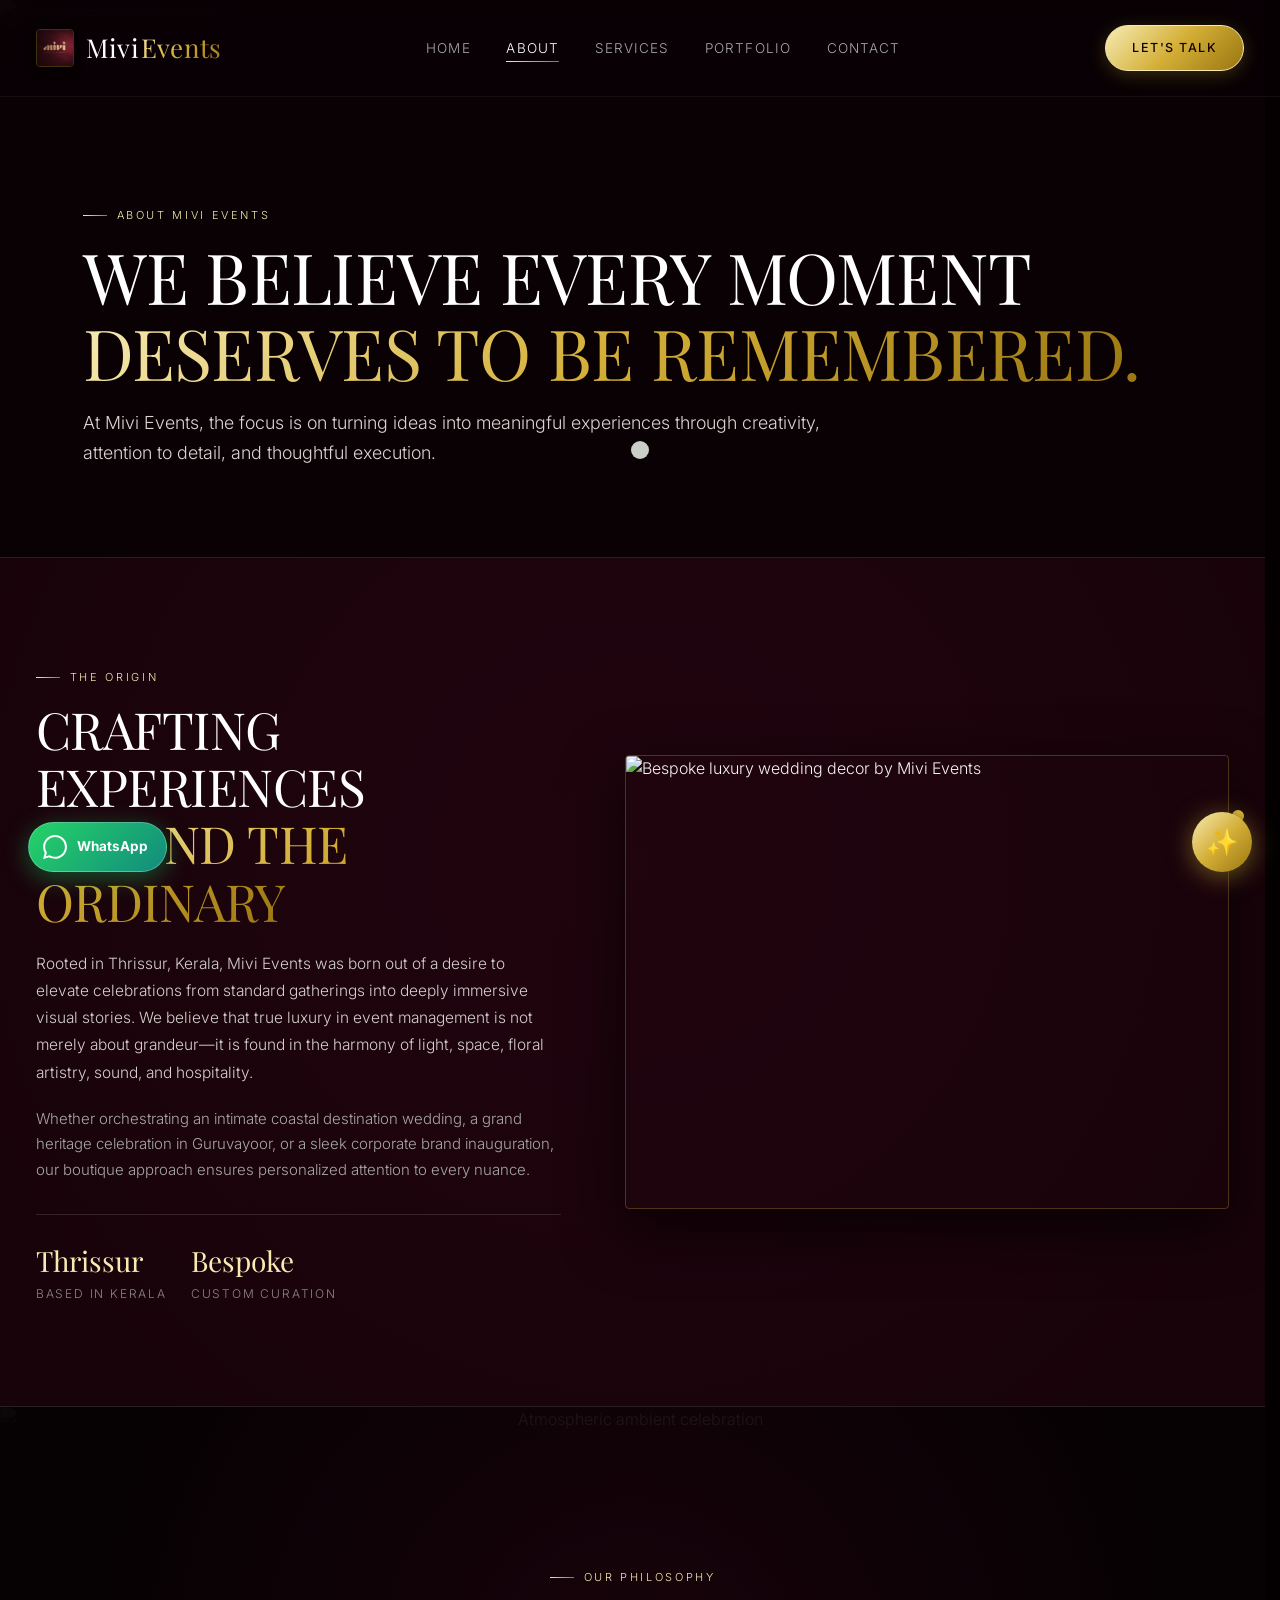
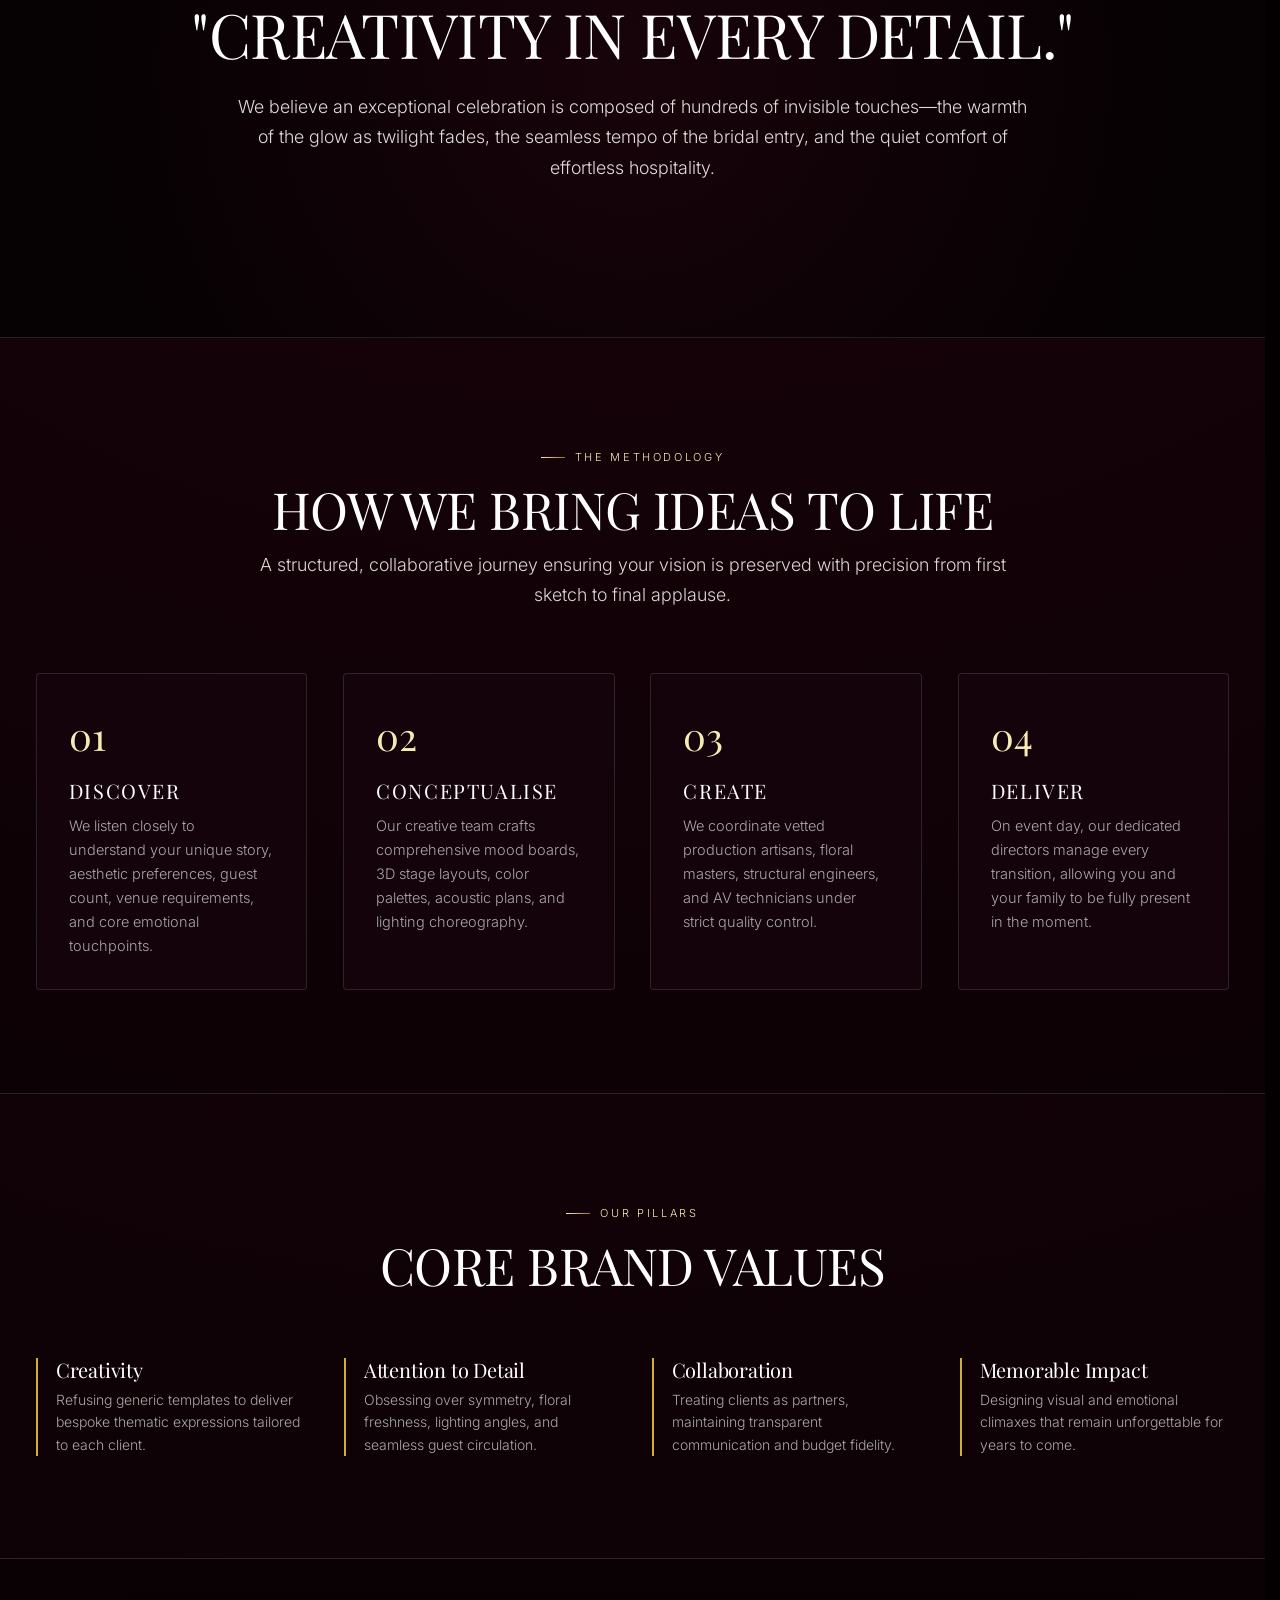
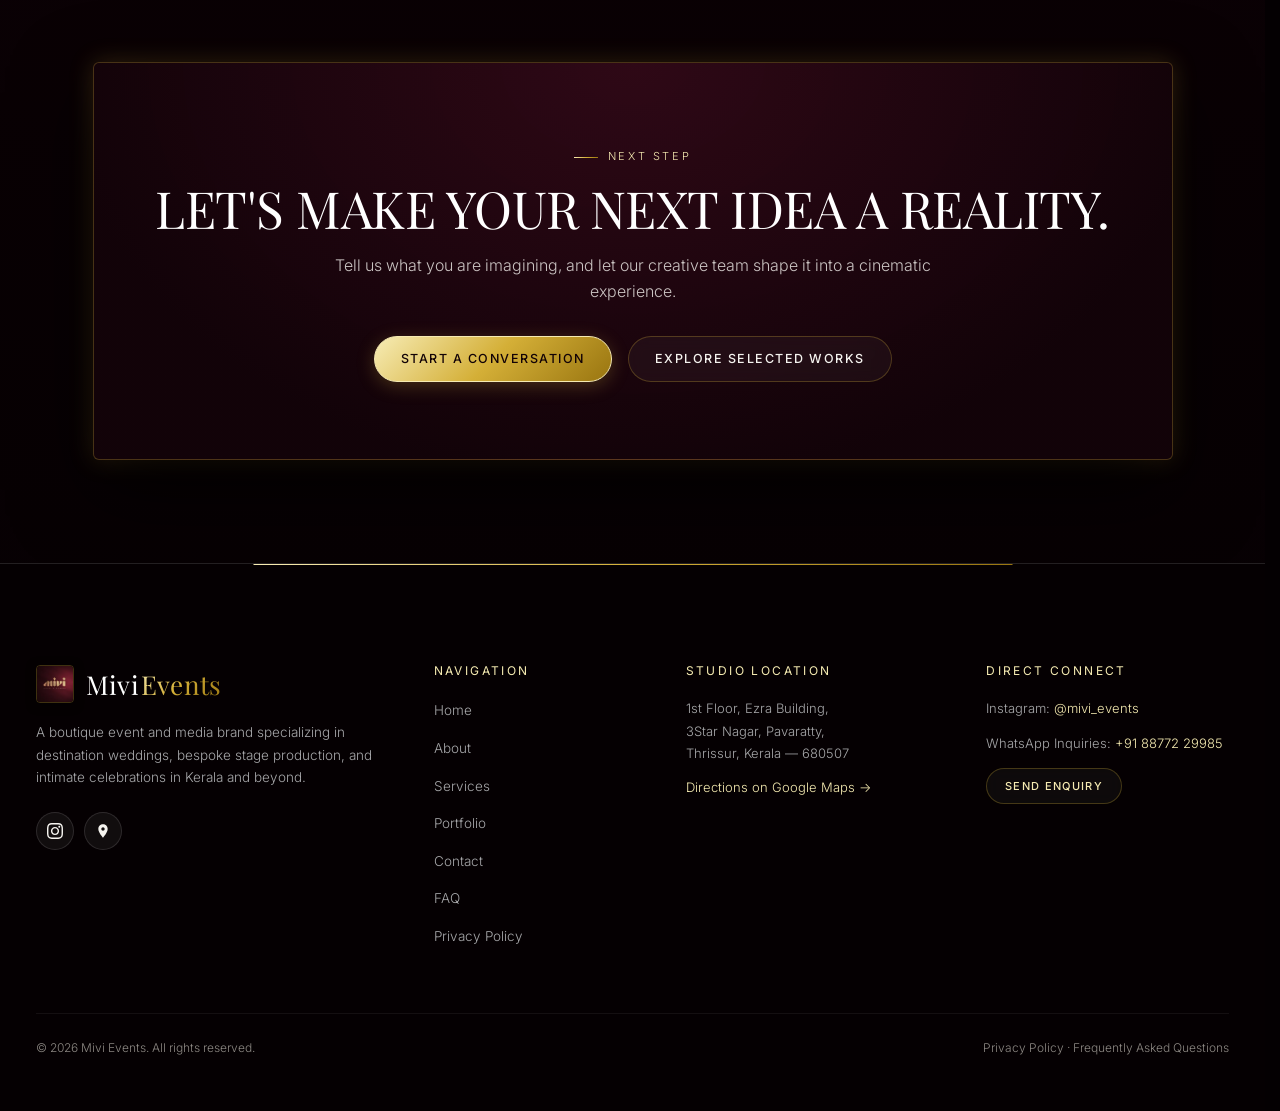
==== about.html @ 86c012b3 "v7" ====
﻿<!DOCTYPE html>
<html lang="en">
<head>
  <meta charset="utf-8">
  <meta name="viewport" content="width=device-width, initial-scale=1, viewport-fit=cover">
  <title>About Mivi Event Planners | Top Luxury Event Organizers Thrissur Kerala</title>
  <meta name="description" content="Discover the philosophy, story, and approach behind Mivi Event Planners (@mivi_events). Boutique event planning, luxury destination weddings, and bespoke production based in Thrissur, Kerala.">
  <link rel="preconnect" href="https://fonts.googleapis.com">
  <link rel="preconnect" href="https://fonts.gstatic.com" crossorigin>
  <link href="https://fonts.googleapis.com/css2?family=Playfair+Display:ital,wght@0,400;0,500;1,400&family=Inter:wght@300;400;500&display=swap" rel="stylesheet">
  <link rel="stylesheet" href="https://fonts.cdnfonts.com/css/gilroy-bold">
  <link rel="stylesheet" href="https://cdn.jsdelivr.net/npm/@qpokychuk/gilroy@1.0.2/index.min.css">
  <link rel="stylesheet" href="css/style.css">

  <!-- Open Graph Meta Tags -->
  <meta property="og:type" content="website">
  <meta property="og:title" content="Mivi Event Planners — Luxury Weddings & Bespoke Celebrations">
  <meta property="og:description" content="Premier event planning, luxury destination weddings, and bespoke celebrations in Thrissur, Kerala.">
  <meta property="og:image" content="logo.png">

  <!-- Schema.org LocalBusiness Structured Data -->
  <script type="application/ld+json">
  {
    "@context": "https://schema.org",
    "@type": "EventPlanner",
    "name": "Mivi Event Planners",
    "image": "logo.png",
    "telephone": "+918877229985",
    "address": {
      "@type": "PostalAddress",
      "streetAddress": "1st Floor, Ezra Building, 3Star Nagar",
      "addressLocality": "Pavaratty, Thrissur",
      "addressRegion": "Kerala",
      "postalCode": "680507",
      "addressCountry": "IN"
    },
    "sameAs": [
      "https://www.instagram.com/mivi_events/",
      "https://maps.app.goo.gl/RhcYst6ELiK3JzxS9"
    ]
  }
  </script>
</head>
<body>

  <!-- Custom Cursor -->
  <div id="dot"></div>

  <!-- Global Header -->
  <header class="site-header">
    <a href="index.html" class="site-logo" aria-label="Mivi Events Home">
      <img src="logo.png" alt="Mivi Events Logo">
      <span class="logo-text">Mivi<em>Events</em></span>
    </a>

    <ul class="nav-links">
      <li><a href="index.html">Home</a></li>
      <li><a href="about.html" class="active">About</a></li>
      <li><a href="services.html">Services</a></li>
      <li><a href="portfolio.html">Portfolio</a></li>
      <li><a href="contact.html">Contact</a></li>
    </ul>

    <div class="header-actions">
      <a href="contact.html" class="btn btn-gold">Let's Talk</a>
      <button class="menu-toggle" aria-expanded="false" aria-controls="menu" aria-label="Open menu">
        <span class="bars">
          <i></i>
          <i></i>
        </span>
      </button>
    </div>
  </header>

  <!-- Fullscreen Mobile Menu -->
  <div id="menu" role="dialog" aria-modal="true" aria-label="Navigation Menu">
    <nav>
      <a href="index.html">Home</a>
      <a href="about.html" class="active">About</a>
      <a href="services.html">Services</a>
      <a href="portfolio.html">Portfolio</a>
      <a href="contact.html">Contact</a>
      <a href="https://www.instagram.com/mivi_events/" target="_blank" rel="noopener" class="gold-text">Instagram @mivi_events</a>
    </nav>
    <div class="menu-footer">
      <div>Pavaratty · Thrissur · Kerala</div>
      <div><a href="https://share.google/CDROy0aCBa5HQ1tiP" target="_blank" rel="noopener">Google Business</a></div>
    </div>
  </div>

  <main>
    <!-- A. About Hero -->
    <section class="page-hero">
      <img class="hero-bg" src="https://images.unsplash.com/photo-1511795409834-ef04bbd61622?auto=format&fit=crop&w=1920&q=80" alt="Cinematic event celebration">
      <div class="hero-overlay"></div>
      <div class="page-hero-content">
        <span class="eyebrow">About Mivi Events</span>
        <h1>WE BELIEVE EVERY MOMENT<br><span class="gold-text">DESERVES TO BE REMEMBERED.</span></h1>
        <p class="lead">At Mivi Events, the focus is on turning ideas into meaningful experiences through creativity, attention to detail, and thoughtful execution.</p>
      </div>
    </section>

    <!-- B. Our Story -->
    <section class="section">
      <div class="split-layout">
        <div class="split-content">
          <span class="eyebrow">The Origin</span>
          <h2>CRAFTING EXPERIENCES<br><span class="gold-text">BEYOND THE ORDINARY</span></h2>
          <p style="margin: 20px 0; font-size: 15.5px; line-height: 1.75; color: rgba(245,243,239,0.85);">
            Rooted in Thrissur, Kerala, Mivi Events was born out of a desire to elevate celebrations from standard gatherings into deeply immersive visual stories. We believe that true luxury in event management is not merely about grandeur—it is found in the harmony of light, space, floral artistry, sound, and hospitality.
          </p>
          <p style="font-size: 15px; line-height: 1.7; color: var(--ink-secondary);">
            Whether orchestrating an intimate coastal destination wedding, a grand heritage celebration in Guruvayoor, or a sleek corporate brand inauguration, our boutique approach ensures personalized attention to every nuance.
          </p>
          <div style="margin-top: 32px; display: flex; gap: 24px; border-top: 1px solid var(--line); padding-top: 24px;">
            <div>
              <div style="font-family: var(--serif); font-size: 28px; color: var(--gold-light);">Thrissur</div>
              <div style="font-size: 12px; letter-spacing: .15em; text-transform: uppercase; color: var(--dim);">Based in Kerala</div>
            </div>
            <div>
              <div style="font-family: var(--serif); font-size: 28px; color: var(--gold-light);">Bespoke</div>
              <div style="font-size: 12px; letter-spacing: .15em; text-transform: uppercase; color: var(--dim);">Custom Curation</div>
            </div>
          </div>
        </div>
        <div class="split-visual">
          <img src="https://images.unsplash.com/photo-1519741497674-611481863552?auto=format&fit=crop&w=1200&q=80" alt="Bespoke luxury wedding decor by Mivi Events">
        </div>
      </div>
    </section>

    <!-- C. Our Philosophy -->
    <section class="cinematic-banner">
      <img class="banner-bg" src="https://images.unsplash.com/photo-1527529482837-4698179dc6ce?auto=format&fit=crop&w=1920&q=80" alt="Atmospheric ambient celebration">
      <div class="banner-overlay"></div>
      <div class="banner-content">
        <span class="eyebrow" style="justify-content: center;">Our Philosophy</span>
        <h2>"CREATIVITY IN EVERY DETAIL."</h2>
        <p style="font-size: clamp(16px, 1.4vw, 20px); line-height: 1.7; color: rgba(245,243,239,0.9); max-width: 800px; margin: 0 auto;">
          We believe an exceptional celebration is composed of hundreds of invisible touches—the warmth of the glow as twilight fades, the seamless tempo of the bridal entry, and the quiet comfort of effortless hospitality.
        </p>
      </div>
    </section>

    <!-- D. Our Approach -->
    <section class="section">
      <div class="section-header text-center">
        <span class="eyebrow">The Methodology</span>
        <h2>HOW WE BRING IDEAS TO LIFE</h2>
        <p class="lead" style="margin: 12px auto 0 auto;">A structured, collaborative journey ensuring your vision is preserved with precision from first sketch to final applause.</p>
      </div>

      <div class="editorial-grid" style="grid-template-columns: repeat(auto-fit, minmax(260px, 1fr));">
        <div class="service-card" style="padding: 32px;">
          <div style="font-family: var(--serif); font-size: 38px; color: var(--gold-light); margin-bottom: 12px;">01</div>
          <h3 style="font-size: 20px; letter-spacing: .08em; text-transform: uppercase; margin-bottom: 12px;">Discover</h3>
          <p style="font-size: 14.5px; color: var(--ink-secondary); line-height: 1.65;">
            We listen closely to understand your unique story, aesthetic preferences, guest count, venue requirements, and core emotional touchpoints.
          </p>
        </div>

        <div class="service-card" style="padding: 32px;">
          <div style="font-family: var(--serif); font-size: 38px; color: var(--gold-light); margin-bottom: 12px;">02</div>
          <h3 style="font-size: 20px; letter-spacing: .08em; text-transform: uppercase; margin-bottom: 12px;">Conceptualise</h3>
          <p style="font-size: 14.5px; color: var(--ink-secondary); line-height: 1.65;">
            Our creative team crafts comprehensive mood boards, 3D stage layouts, color palettes, acoustic plans, and lighting choreography.
          </p>
        </div>

        <div class="service-card" style="padding: 32px;">
          <div style="font-family: var(--serif); font-size: 38px; color: var(--gold-light); margin-bottom: 12px;">03</div>
          <h3 style="font-size: 20px; letter-spacing: .08em; text-transform: uppercase; margin-bottom: 12px;">Create</h3>
          <p style="font-size: 14.5px; color: var(--ink-secondary); line-height: 1.65;">
            We coordinate vetted production artisans, floral masters, structural engineers, and AV technicians under strict quality control.
          </p>
        </div>

        <div class="service-card" style="padding: 32px;">
          <div style="font-family: var(--serif); font-size: 38px; color: var(--gold-light); margin-bottom: 12px;">04</div>
          <h3 style="font-size: 20px; letter-spacing: .08em; text-transform: uppercase; margin-bottom: 12px;">Deliver</h3>
          <p style="font-size: 14.5px; color: var(--ink-secondary); line-height: 1.65;">
            On event day, our dedicated directors manage every transition, allowing you and your family to be fully present in the moment.
          </p>
        </div>
      </div>
    </section>

    <!-- E. Brand Values -->
    <section class="section" style="background: rgba(20, 3, 10, 0.45); border-top: 1px solid var(--line); border-bottom: 1px solid var(--line);">
      <div class="section-header text-center">
        <span class="eyebrow">Our Pillars</span>
        <h2>CORE BRAND VALUES</h2>
      </div>

      <div style="display: grid; grid-template-columns: repeat(auto-fit, minmax(240px, 1fr)); gap: clamp(24px, 3vw, 44px); max-width: 1200px; margin: 0 auto;">
        <div style="border-left: 2px solid var(--gold); padding-left: 18px;">
          <h3 style="font-size: 20px; margin-bottom: 8px;">Creativity</h3>
          <p style="font-size: 14px; color: var(--ink-secondary);">Refusing generic templates to deliver bespoke thematic expressions tailored to each client.</p>
        </div>
        <div style="border-left: 2px solid var(--gold); padding-left: 18px;">
          <h3 style="font-size: 20px; margin-bottom: 8px;">Attention to Detail</h3>
          <p style="font-size: 14px; color: var(--ink-secondary);">Obsessing over symmetry, floral freshness, lighting angles, and seamless guest circulation.</p>
        </div>
        <div style="border-left: 2px solid var(--gold); padding-left: 18px;">
          <h3 style="font-size: 20px; margin-bottom: 8px;">Collaboration</h3>
          <p style="font-size: 14px; color: var(--ink-secondary);">Treating clients as partners, maintaining transparent communication and budget fidelity.</p>
        </div>
        <div style="border-left: 2px solid var(--gold); padding-left: 18px;">
          <h3 style="font-size: 20px; margin-bottom: 8px;">Memorable Impact</h3>
          <p style="font-size: 14px; color: var(--ink-secondary);">Designing visual and emotional climaxes that remain unforgettable for years to come.</p>
        </div>
      </div>
    </section>

    <!-- F. Closing CTA -->
    <section class="section">
      <div class="cta-box">
        <span class="eyebrow" style="justify-content: center;">Next Step</span>
        <h2>LET'S MAKE YOUR NEXT IDEA A REALITY.</h2>
        <p>Tell us what you are imagining, and let our creative team shape it into a cinematic experience.</p>
        <div class="btn-group">
          <a href="contact.html" class="btn btn-gold">Start a Conversation</a>
          <a href="portfolio.html" class="btn btn-outline">Explore Selected Works</a>
        </div>
      </div>
    </section>
  </main>

  <!-- Global Footer -->
  <footer class="site-footer">
    <div class="footer-top">
      <div class="footer-brand">
        <a href="index.html" class="site-logo">
          <img src="logo.png" alt="Mivi Events Logo">
          <span class="logo-text">Mivi<em>Events</em></span>
        </a>
        <p>A boutique event and media brand specializing in destination weddings, bespoke stage production, and intimate celebrations in Kerala and beyond.</p>
        <div class="social-links">
          <a href="https://www.instagram.com/mivi_events/" target="_blank" rel="noopener" class="social-btn" aria-label="Instagram">
            <svg viewBox="0 0 24 24"><path d="M12 2.163c3.204 0 3.584.012 4.85.07 3.252.148 4.771 1.691 4.919 4.919.058 1.265.069 1.645.069 4.849 0 3.205-.012 3.584-.069 4.849-.149 3.225-1.664 4.771-4.919 4.919-1.266.058-1.644.07-4.85.07-3.204 0-3.584-.012-4.849-.07-3.26-.149-4.771-1.699-4.919-4.92-.058-1.265-.07-1.644-.07-4.849 0-3.204.013-3.583.07-4.849.149-3.227 1.664-4.771 4.919-4.919 1.266-.057 1.645-.069 4.849-.069zm0-2.163c-3.259 0-3.667.014-4.947.072-4.358.2-6.78 2.618-6.98 6.98-.059 1.281-.073 1.689-.073 4.948 0 3.259.014 3.668.072 4.948.2 4.358 2.618 6.78 6.98 6.98 1.281.058 1.689.072 4.948.072 3.259 0 3.668-.014 4.948-.072 4.354-.2 6.782-2.618 6.979-6.98.059-1.28.073-1.689.073-4.948 0-3.259-.014-3.667-.072-4.947-.196-4.354-2.617-6.78-6.979-6.98-1.281-.059-1.69-.073-4.949-.073zm0 5.838c-3.403 0-6.162 2.759-6.162 6.162s2.759 6.163 6.162 6.163 6.162-2.759 6.162-6.163c0-3.403-2.759-6.162-6.162-6.162zm0 10.162c-2.209 0-4-1.79-4-4 0-2.209 1.791-4 4-4s4 1.791 4 4c0 2.21-1.791 4-4 4zm6.406-11.845c-.796 0-1.441.645-1.441 1.44s.645 1.44 1.441 1.44c.795 0 1.439-.645 1.439-1.44s-.644-1.44-1.439-1.44z"/></svg>
          </a>
          <a href="https://share.google/CDROy0aCBa5HQ1tiP" target="_blank" rel="noopener" class="social-btn" aria-label="Google Business">
            <svg viewBox="0 0 24 24"><path d="M12 2C8.13 2 5 5.13 5 9c0 5.25 7 13 7 13s7-7.75 7-13c0-3.87-3.13-7-7-7zm0 9.5c-1.38 0-2.5-1.12-2.5-2.5s1.12-2.5 2.5-2.5 2.5 1.12 2.5 2.5-1.12 2.5-2.5 2.5z"/></svg>
          </a>
        </div>
      </div>

      <div class="footer-col">
        <h4>Navigation</h4>
        <ul class="footer-nav">
          <li><a href="index.html">Home</a></li>
          <li><a href="about.html">About</a></li>
          <li><a href="services.html">Services</a></li>
          <li><a href="portfolio.html">Portfolio</a></li>
          <li><a href="contact.html">Contact</a></li>
          <li><a href="faq.html">FAQ</a></li>
          <li><a href="privacy-policy.html">Privacy Policy</a></li>
        </ul>
      </div>

      <div class="footer-col footer-contact">
        <h4>Studio Location</h4>
        <address>
          1st Floor, Ezra Building,<br>
          3Star Nagar, Pavaratty,<br>
          Thrissur, Kerala — 680507
        </address>
        <p><a href="https://share.google/CDROy0aCBa5HQ1tiP" target="_blank" rel="noopener">Directions on Google Maps &rarr;</a></p>
      </div>

      <div class="footer-col footer-contact">
        <h4>Direct Connect</h4>
        <p>Instagram: <a href="https://www.instagram.com/mivi_events/" target="_blank" rel="noopener">@mivi_events</a></p>
        <p>WhatsApp Inquiries: <a href="https://wa.me/918877229985" target="_blank" rel="noopener">+91 88772 29985</a></p>
        <p style="margin-top: 14px;"><a href="contact.html" class="btn btn-outline" style="padding: 8px 18px; font-size: 11px;">Send Enquiry</a></p>
      </div>
    </div>

    <div class="footer-bottom">
      <div>&copy; 2026 Mivi Events. All rights reserved.</div>
      <div><a href="privacy-policy.html">Privacy Policy</a> · <a href="faq.html">Frequently Asked Questions</a></div>
    </div>
  </footer>

  <script src="js/main.js"></script>
  <script src="js/mivi-ai-guide.js"></script>
</body>
</html>
---- css/style.css ----
/* ==========================================================================
   MIVI EVENTS — MASTER DESIGN SYSTEM & GLOBAL STYLESHEET
   Brand: Mivi Events (@mivi_events)
   Aesthetic: Cinematic, Premium, Luxury Burgundy & Metallic Gold Dark Theme
   ========================================================================== */

@import url('https://fonts.cdnfonts.com/css/gilroy-bold');
@import url('https://fonts.cdnfonts.com/css/aftika');
@import url('https://cdn.jsdelivr.net/npm/@qpokychuk/gilroy@1.0.2/index.min.css');

/* Gilroy Web Font Definitions with standard weights */
@font-face {
  font-family: 'Gilroy';
  font-style: normal;
  font-weight: 300;
  src: local('Gilroy-Light'), local('Gilroy Light'), url('https://fonts.cdnfonts.com/s/16219/Gilroy-Light.woff') format('woff');
  font-display: swap;
}
@font-face {
  font-family: 'Gilroy';
  font-style: normal;
  font-weight: 400;
  src: local('Gilroy-Regular'), local('Gilroy Regular'), url('https://fonts.cdnfonts.com/s/16219/Gilroy-Regular.woff') format('woff');
  font-display: swap;
}
@font-face {
  font-family: 'Gilroy';
  font-style: normal;
  font-weight: 500;
  src: local('Gilroy-Medium'), local('Gilroy Medium'), url('https://fonts.cdnfonts.com/s/16219/Gilroy-Medium.woff') format('woff');
  font-display: swap;
}
@font-face {
  font-family: 'Gilroy';
  font-style: normal;
  font-weight: 700;
  src: local('Gilroy-Bold'), local('Gilroy Bold'), url('https://fonts.cdnfonts.com/s/16219/Gilroy-Bold.woff') format('woff');
  font-display: swap;
}
@font-face {
  font-family: 'Gilroy';
  font-style: normal;
  font-weight: 800;
  src: local('Gilroy-Heavy'), local('Gilroy Heavy'), url('https://fonts.cdnfonts.com/s/16219/Gilroy-Heavy.woff') format('woff');
  font-display: swap;
}

:root {
  --bg: #090104;
  --bg-dark: #040002;
  --bg-surface: #14030a;
  --bg-card: rgba(26, 5, 14, 0.65);
  --bg-card-hover: rgba(45, 9, 24, 0.85);
  --burgundy: #2c0914;
  --burgundy-deep: #1a030b;
  --burgundy-bright: #681532;
  --burgundy-glow: rgba(104, 21, 50, 0.35);
  
  --gold: #d4af37;
  --gold-light: #f6ebb2;
  --gold-dim: #997510;
  --gold-gradient: linear-gradient(135deg, #f7ecb5 0%, #d4af37 50%, #997510 100%);
  --gold-border: rgba(212, 175, 55, 0.28);
  --gold-border-hover: rgba(212, 175, 55, 0.7);
  --gold-glow: 0 0 25px rgba(212, 175, 55, 0.22);
  
  --ink: #f5f3ef;
  --ink-secondary: #a7a7aa;
  --dim: #8c8783;
  --line: rgba(255, 255, 255, 0.12);
  --pad: clamp(16px, 2.8vw, 40px);
  --ease: cubic-bezier(.22,.61,.36,1);
  --serif: "Aftika", "Playfair Display", Georgia, "Times New Roman", serif;
  --sans: "Gilroy", "Gilroy-Medium", "Gilroy-Regular", "Inter", -apple-system, BlinkMacSystemFont, "Segoe UI", Roboto, sans-serif;
  --gilroy: "Gilroy", "Gilroy-Bold", "Gilroy-Medium", sans-serif;
  --aftika: "Aftika", "Gilroy-Bold", sans-serif;
  --safe-top: env(safe-area-inset-top, 0px);
  --safe-right: env(safe-area-inset-right, 0px);
  --safe-bottom: env(safe-area-inset-bottom, 0px);
  --safe-left: env(safe-area-inset-left, 0px);
}

*, *::before, *::after {
  box-sizing: border-box;
  margin: 0;
  padding: 0;
}

html {
  background: var(--bg-dark);
  color: var(--ink);
  font-family: var(--sans);
  font-weight: 300;
  font-size: 16px;
  line-height: 1.6;
  scrollbar-gutter: stable;
  scroll-behavior: smooth;
  -webkit-font-smoothing: antialiased;
  -moz-osx-font-smoothing: grayscale;
}

body {
  background: var(--bg);
  background: radial-gradient(circle at 50% 20%, #20040e 0%, #0c0105 55%, #040002 100%);
  color: var(--ink);
  min-height: 100vh;
  min-height: 100dvh;
  overflow-x: hidden;
  position: relative;
}

body.locked {
  overflow: hidden;
  height: 100vh;
  height: 100dvh;
}

img, video {
  display: block;
  max-width: 100%;
  height: auto;
}

button {
  font: inherit;
  color: inherit;
  background: none;
  border: none;
  cursor: pointer;
  -webkit-tap-highlight-color: transparent;
  touch-action: manipulation;
}

a {
  color: inherit;
  text-decoration: none;
  -webkit-tap-highlight-color: transparent;
  transition: color .25s ease, opacity .25s ease;
}

/* ==========================================================================
   TYPOGRAPHY
   ========================================================================== */
h1, h2, h3, h4, .serif {
  font-family: var(--serif);
  font-weight: 400;
  color: #fff;
  letter-spacing: -.01em;
  line-height: 1.15;
}

h1 {
  font-size: clamp(34px, 5.5vw, 76px);
  line-height: 1.08;
}

h2 {
  font-size: clamp(28px, 4vw, 54px);
  line-height: 1.12;
}

h3 {
  font-size: clamp(22px, 2.5vw, 36px);
}

h4 {
  font-size: clamp(18px, 1.8vw, 24px);
}

.gold-text {
  background: var(--gold-gradient);
  -webkit-background-clip: text;
  -webkit-text-fill-color: transparent;
}

.eyebrow {
  font-size: 11px;
  letter-spacing: .24em;
  text-transform: uppercase;
  color: var(--gold-light);
  display: inline-flex;
  align-items: center;
  gap: 10px;
  margin-bottom: 14px;
}

.eyebrow::before {
  content: "";
  display: inline-block;
  width: 24px;
  height: 1px;
  background: var(--gold-gradient);
}

p.lead {
  font-size: clamp(16px, 1.4vw, 20px);
  line-height: 1.65;
  color: rgba(245, 243, 239, 0.88);
  max-width: 780px;
}

/* ==========================================================================
   CUSTOM CURSOR (#dot)
   ========================================================================== */
#dot {
  position: fixed;
  top: 0;
  left: 0;
  width: 18px;
  height: 18px;
  margin: -9px 0 0 -9px;
  border-radius: 50%;
  background: rgba(245, 243, 239, 0.85);
  mix-blend-mode: difference;
  pointer-events: none;
  z-index: 9999;
  will-change: transform;
  transition: width .35s var(--ease), height .35s var(--ease), margin .35s var(--ease), background .35s var(--ease), border-color .35s var(--ease);
}
#dot.wide {
  width: 50px;
  height: 50px;
  margin: -25px 0 0 -25px;
  background: rgba(212, 175, 55, 0.15);
  border: 1px solid rgba(212, 175, 55, 0.8);
  mix-blend-mode: normal;
  backdrop-filter: blur(2px);
  -webkit-backdrop-filter: blur(2px);
}
@media (hover: none), (pointer: coarse) {
  #dot { display: none !important; }
}

/* ==========================================================================
   GLOBAL SITE HEADER (.site-header)
   ========================================================================== */
.site-header {
  position: fixed;
  top: 0;
  left: 0;
  right: 0;
  width: 100%;
  z-index: 100;
  display: flex;
  justify-content: space-between;
  align-items: center;
  padding: calc(var(--pad) * 0.7 + var(--safe-top)) calc(var(--pad) + var(--safe-right)) calc(var(--pad) * 0.7) calc(var(--pad) + var(--safe-left));
  background: rgba(10, 1, 5, 0.45);
  backdrop-filter: blur(14px);
  -webkit-backdrop-filter: blur(14px);
  border-bottom: 1px solid rgba(255, 255, 255, 0.05);
  transition: background .35s ease, padding .35s ease, border-color .35s ease;
}

.site-header.scrolled {
  background: rgba(8, 1, 4, 0.88);
  border-bottom: 1px solid var(--gold-border);
  box-shadow: 0 10px 30px rgba(0, 0, 0, 0.6);
}

.site-logo {
  display: inline-flex;
  align-items: center;
  gap: 12px;
}

.site-logo img {
  width: 38px;
  height: 38px;
  border-radius: 4px;
  object-fit: cover;
  border: 1px solid var(--gold-border);
  box-shadow: 0 2px 10px rgba(0,0,0,.5);
}

.site-logo .logo-text {
  font-family: var(--serif);
  font-size: clamp(20px, 2.2vw, 26px);
  letter-spacing: .01em;
  color: #fff;
  white-space: nowrap;
}

.site-logo .logo-text em {
  font-style: normal;
  background: var(--gold-gradient);
  -webkit-background-clip: text;
  -webkit-text-fill-color: transparent;
  padding-left: 2px;
}

/* Desktop Navigation */
.nav-links {
  display: flex;
  align-items: center;
  gap: clamp(20px, 2.8vw, 42px);
  list-style: none;
}

.nav-links a {
  font-size: 13.5px;
  letter-spacing: .08em;
  text-transform: uppercase;
  color: var(--ink-secondary);
  position: relative;
  padding: 6px 0;
  transition: color .25s ease;
}

.nav-links a::after {
  content: "";
  position: absolute;
  bottom: 0;
  left: 0;
  width: 100%;
  height: 1px;
  background: var(--gold-gradient);
  transform: scaleX(0);
  transform-origin: right;
  transition: transform .35s var(--ease);
}

.nav-links a:hover,
.nav-links a.active {
  color: #fff;
}

.nav-links a:hover::after,
.nav-links a.active::after {
  transform: scaleX(1);
  transform-origin: left;
}

.header-actions {
  display: flex;
  align-items: center;
  gap: 16px;
}

/* Button Variants */
.btn {
  display: inline-flex;
  align-items: center;
  justify-content: center;
  gap: 8px;
  padding: 12px 26px;
  font-size: 12.5px;
  letter-spacing: .12em;
  text-transform: uppercase;
  font-weight: 500;
  border-radius: 999px;
  transition: all .3s var(--ease);
  position: relative;
  overflow: hidden;
  white-space: nowrap;
}

.btn-primary, .btn-gold {
  background: var(--gold-gradient);
  color: #120206;
  border: 1px solid var(--gold-light);
  box-shadow: 0 4px 18px rgba(212, 175, 55, 0.25);
}

.btn-primary:hover, .btn-gold:hover {
  transform: translateY(-2px);
  box-shadow: 0 8px 24px rgba(212, 175, 55, 0.45);
  color: #000;
}

.btn-secondary, .btn-outline {
  background: rgba(255, 255, 255, 0.04);
  color: var(--ink);
  border: 1px solid var(--gold-border);
  backdrop-filter: blur(8px);
  -webkit-backdrop-filter: blur(8px);
}

.btn-secondary:hover, .btn-outline:hover {
  background: rgba(44, 9, 20, 0.65);
  border-color: var(--gold);
  color: #fff;
  transform: translateY(-2px);
}

/* Hamburger Menu Button */
button.menu-toggle {
  display: none;
  flex-direction: column;
  align-items: flex-end;
  gap: 5px;
  min-width: 44px;
  min-height: 44px;
  padding: 8px 0;
  z-index: 110;
}

button.menu-toggle span.bars {
  position: relative;
  width: 32px;
  height: 18px;
  display: block;
}

button.menu-toggle span.bars i {
  position: absolute;
  left: 0;
  right: 0;
  top: 50%;
  height: 1.5px;
  background: #fff;
  transition: transform .4s var(--ease), width .35s var(--ease);
}

button.menu-toggle span.bars i:nth-child(1) {
  transform: translateY(-5px);
}

button.menu-toggle span.bars i:nth-child(2) {
  width: 24px;
  transform: translateY(5px);
}

body.menu-open button.menu-toggle span.bars i {
  width: 100% !important;
  background: var(--gold-light);
}

body.menu-open button.menu-toggle span.bars i:nth-child(1) {
  transform: translateY(0) rotate(45deg);
}

body.menu-open button.menu-toggle span.bars i:nth-child(2) {
  transform: translateY(0) rotate(-45deg);
}

/* ==========================================================================
   FULLSCREEN MENU OVERLAY (#menu)
   ========================================================================== */
#menu {
  position: fixed;
  inset: 0;
  z-index: 95;
  background: #090104;
  background: radial-gradient(circle at 50% 50%, #20040e 0%, #060103 85%);
  display: grid;
  place-items: center;
  clip-path: inset(0 0 100% 0);
  transition: clip-path .75s var(--ease);
  pointer-events: none;
}

body.menu-open #menu {
  clip-path: inset(0);
  pointer-events: auto;
}

#menu nav {
  display: flex;
  flex-direction: column;
  gap: clamp(8px, 1.5vw, 16px);
  text-align: center;
  align-items: center;
}

#menu nav a {
  font-family: var(--serif);
  font-size: clamp(32px, 6vw, 68px);
  line-height: 1.1;
  color: var(--ink);
  opacity: .5;
  transition: opacity .3s ease, letter-spacing .3s ease, color .3s ease;
}

#menu nav a:hover,
#menu nav a.active {
  opacity: 1;
  letter-spacing: .015em;
  color: var(--gold-light);
}

#menu .menu-footer {
  position: absolute;
  left: calc(var(--pad) + var(--safe-left));
  right: calc(var(--pad) + var(--safe-right));
  bottom: calc(var(--pad) + var(--safe-bottom));
  display: flex;
  justify-content: space-between;
  align-items: flex-end;
  font-size: 12.5px;
  color: var(--dim);
  border-top: 1px solid var(--line);
  padding-top: 16px;
}

#menu .menu-footer a {
  color: var(--gold-light);
}

#menu .menu-footer a:hover {
  color: #fff;
}

/* ==========================================================================
   PAGE HEROES & EDITORIAL SECTIONS
   ========================================================================== */
.page-hero {
  position: relative;
  min-height: 62vh;
  display: flex;
  align-items: flex-end;
  padding: calc(var(--pad) * 5 + var(--safe-top)) var(--pad) calc(var(--pad) * 2.5);
  background: #090104;
  overflow: hidden;
  border-bottom: 1px solid var(--line);
}

.page-hero .hero-bg {
  position: absolute;
  inset: 0;
  width: 100%;
  height: 100%;
  object-fit: cover;
  opacity: 0.38;
  filter: contrast(1.1) brightness(0.85);
}

.page-hero .hero-overlay {
  position: absolute;
  inset: 0;
  background: linear-gradient(to top, #090104 10%, rgba(9, 1, 4, 0.65) 50%, rgba(9, 1, 4, 0.85) 100%);
  pointer-events: none;
}

.page-hero-content {
  position: relative;
  z-index: 2;
  max-width: 1100px;
  margin: 0 auto;
  width: 100%;
}

.page-hero-content h1 {
  margin-bottom: 18px;
}

.section {
  padding: clamp(60px, 8vw, 120px) var(--pad);
  max-width: 1440px;
  margin: 0 auto;
  position: relative;
}

.section-full {
  max-width: 100%;
  padding-left: 0;
  padding-right: 0;
}

.section-header {
  margin-bottom: clamp(36px, 5vw, 64px);
}

.section-header.text-center {
  text-align: center;
  max-width: 820px;
  margin-left: auto;
  margin-right: auto;
}

/* Split Layout */
.split-layout {
  display: grid;
  grid-template-columns: minmax(0, 1fr) minmax(0, 1.15fr);
  gap: clamp(32px, 5vw, 80px);
  align-items: center;
}

.split-layout.reverse {
  grid-template-columns: minmax(0, 1.15fr) minmax(0, 1fr);
}

.split-layout .split-visual {
  position: relative;
  border-radius: 4px;
  overflow: hidden;
  border: 1px solid var(--gold-border);
  box-shadow: 0 20px 60px rgba(0, 0, 0, 0.7);
}

.split-layout .split-visual img {
  width: 100%;
  height: 100%;
  object-fit: cover;
  aspect-ratio: 4/3;
  transition: transform .8s var(--ease);
}

.split-layout .split-visual:hover img {
  transform: scale(1.03);
}

/* Editorial Grid */
.editorial-grid {
  display: grid;
  grid-template-columns: repeat(auto-fill, minmax(340px, 1fr));
  gap: clamp(20px, 2.8vw, 36px);
}

/* Service Card */
.service-card {
  position: relative;
  border-radius: 4px;
  background: var(--bg-card);
  border: 1px solid var(--line);
  overflow: hidden;
  transition: transform .4s var(--ease), border-color .4s var(--ease), background .4s var(--ease), box-shadow .4s var(--ease);
  display: flex;
  flex-direction: column;
}

.service-card:hover {
  transform: translateY(-6px);
  background: var(--bg-card-hover);
  border-color: var(--gold-border-hover);
  box-shadow: 0 24px 50px rgba(0, 0, 0, 0.8), var(--gold-glow);
}

.service-card .card-media {
  position: relative;
  aspect-ratio: 16/10;
  overflow: hidden;
  background: #0b0105;
}

.service-card .card-media img {
  width: 100%;
  height: 100%;
  object-fit: cover;
  transition: transform .7s var(--ease);
}

.service-card:hover .card-media img {
  transform: scale(1.06);
}

.service-card .card-body {
  padding: clamp(20px, 2.2vw, 32px);
  flex: 1;
  display: flex;
  flex-direction: column;
  justify-content: space-between;
}

.service-card .card-body h3 {
  font-size: clamp(20px, 1.8vw, 26px);
  margin-bottom: 12px;
}

.service-card .card-body p {
  font-size: 14px;
  color: var(--ink-secondary);
  line-height: 1.6;
  margin-bottom: 20px;
}

.service-card .card-link {
  font-size: 12px;
  letter-spacing: .15em;
  text-transform: uppercase;
  color: var(--gold-light);
  display: inline-flex;
  align-items: center;
  gap: 8px;
  font-weight: 500;
}

.service-card .card-link svg {
  width: 14px;
  height: 14px;
  fill: currentColor;
  transition: transform .3s ease;
}

.service-card:hover .card-link svg {
  transform: translateX(4px);
}

/* Project Card */
.project-card {
  position: relative;
  border-radius: 4px;
  overflow: hidden;
  background: #0d0206;
  border: 1px solid var(--line);
  cursor: pointer;
  group: project;
  transition: transform .4s var(--ease), border-color .4s var(--ease), box-shadow .4s var(--ease);
}

.project-card:hover {
  transform: translateY(-6px);
  border-color: var(--gold-border-hover);
  box-shadow: 0 24px 60px rgba(0, 0, 0, 0.85), var(--gold-glow);
}

.project-card .project-media {
  position: relative;
  aspect-ratio: 16/11;
  overflow: hidden;
}

.project-card .project-media img {
  width: 100%;
  height: 100%;
  object-fit: cover;
  transition: transform .8s var(--ease);
}

.project-card:hover .project-media img {
  transform: scale(1.05);
}

.project-card .project-overlay {
  position: absolute;
  inset: 0;
  background: linear-gradient(to top, rgba(9, 1, 4, 0.95) 0%, rgba(9, 1, 4, 0.4) 50%, transparent 100%);
  display: flex;
  flex-direction: column;
  justify-content: flex-end;
  padding: 24px 20px;
  transition: background .4s ease;
}

.project-card .project-tag {
  font-size: 11px;
  letter-spacing: .18em;
  text-transform: uppercase;
  color: var(--gold-light);
  margin-bottom: 6px;
}

.project-card .project-title {
  font-family: var(--serif);
  font-size: clamp(18px, 1.8vw, 24px);
  color: #fff;
  line-height: 1.2;
  margin-bottom: 8px;
}

.project-card .project-loc {
  font-size: 12.5px;
  color: rgba(245, 243, 239, 0.7);
  display: flex;
  align-items: center;
  gap: 5px;
}

/* Full-width Cinematic Banner (Section D) */
.cinematic-banner {
  position: relative;
  padding: clamp(80px, 12vw, 180px) var(--pad);
  text-align: center;
  background: #080104;
  overflow: hidden;
  border-top: 1px solid var(--line);
  border-bottom: 1px solid var(--line);
}

.cinematic-banner .banner-bg {
  position: absolute;
  inset: 0;
  width: 100%;
  height: 100%;
  object-fit: cover;
  opacity: 0.35;
  filter: contrast(1.15) brightness(0.8);
}

.cinematic-banner .banner-overlay {
  position: absolute;
  inset: 0;
  background: radial-gradient(circle at 50% 50%, rgba(35, 5, 16, 0.6) 0%, rgba(6, 1, 3, 0.92) 80%);
}

.cinematic-banner .banner-content {
  position: relative;
  z-index: 2;
  max-width: 960px;
  margin: 0 auto;
}

.cinematic-banner h2 {
  font-size: clamp(30px, 4.8vw, 68px);
  line-height: 1.1;
  margin-bottom: 24px;
}

/* Instagram Gallery Grid (Section E) */
.insta-grid {
  display: grid;
  grid-template-columns: repeat(auto-fill, minmax(200px, 1fr));
  gap: 14px;
  margin-top: 32px;
}

.insta-item {
  position: relative;
  aspect-ratio: 1/1;
  border-radius: 3px;
  overflow: hidden;
  border: 1px solid rgba(255, 255, 255, 0.08);
}

.insta-item img {
  width: 100%;
  height: 100%;
  object-fit: cover;
  transition: transform .6s var(--ease);
}

.insta-item:hover img {
  transform: scale(1.08);
}

.insta-item .insta-overlay {
  position: absolute;
  inset: 0;
  background: rgba(44, 9, 20, 0.7);
  display: grid;
  place-items: center;
  opacity: 0;
  transition: opacity .35s ease;
}

.insta-item:hover .insta-overlay {
  opacity: 1;
}

.insta-item .insta-overlay svg {
  width: 28px;
  height: 28px;
  fill: #fff;
}

/* Call to Action Box (Section F) */
.cta-box {
  background: radial-gradient(ellipse at 50% 0%, rgba(104, 21, 50, 0.4) 0%, rgba(20, 3, 10, 0.85) 75%);
  border: 1px solid var(--gold-border);
  border-radius: 6px;
  padding: clamp(48px, 6vw, 90px) clamp(24px, 4vw, 64px);
  text-align: center;
  max-width: 1080px;
  margin: 0 auto;
  box-shadow: 0 30px 80px rgba(0, 0, 0, 0.8), var(--gold-glow);
}

.cta-box h2 {
  margin-bottom: 16px;
}

.cta-box p {
  max-width: 640px;
  margin: 0 auto 32px auto;
  color: rgba(245, 243, 239, 0.8);
  font-size: clamp(15px, 1.25vw, 18px);
}

.cta-box .btn-group {
  display: flex;
  justify-content: center;
  gap: 16px;
  flex-wrap: wrap;
}

/* ==========================================================================
   FORMS & INPUTS (Contact Page)
   ========================================================================== */
.contact-layout {
  display: grid;
  grid-template-columns: minmax(0, 1fr) minmax(0, 1.4fr);
  gap: clamp(36px, 5vw, 80px);
}

.contact-info {
  display: flex;
  flex-direction: column;
  gap: 32px;
}

.info-card {
  background: var(--bg-card);
  border: 1px solid var(--line);
  padding: 24px;
  border-radius: 4px;
}

.info-card h4 {
  font-family: var(--sans);
  font-size: 13px;
  letter-spacing: .18em;
  text-transform: uppercase;
  color: var(--gold-light);
  margin-bottom: 12px;
}

.info-card p, .info-card address {
  font-style: normal;
  font-size: 14.5px;
  color: rgba(245, 243, 239, 0.82);
  line-height: 1.7;
}

.contact-form {
  background: var(--bg-card);
  border: 1px solid var(--gold-border);
  padding: clamp(28px, 4vw, 54px);
  border-radius: 6px;
  box-shadow: 0 20px 60px rgba(0,0,0,0.7);
}

.form-grid {
  display: grid;
  grid-template-columns: 1fr 1fr;
  gap: 20px;
}

.form-group {
  display: flex;
  flex-direction: column;
  gap: 8px;
}

.form-group.full {
  grid-column: 1 / -1;
}

.form-group label {
  font-size: 12px;
  letter-spacing: .08em;
  text-transform: uppercase;
  color: var(--gold-light);
  font-weight: 500;
}

.form-group label span.req {
  color: #ff5e7e;
  margin-left: 2px;
}

.form-input, .form-select, .form-textarea {
  width: 100%;
  background: rgba(14, 2, 7, 0.7);
  border: 1px solid rgba(255, 255, 255, 0.15);
  border-radius: 4px;
  padding: 12px 16px;
  color: #fff;
  font-family: var(--sans);
  font-size: 14.5px;
  transition: border-color .25s ease, background .25s ease, box-shadow .25s ease;
}

.form-input:focus, .form-select:focus, .form-textarea:focus {
  outline: none;
  border-color: var(--gold);
  background: rgba(25, 4, 13, 0.9);
  box-shadow: 0 0 12px rgba(212, 175, 55, 0.3);
}

.form-select option {
  background: #14030a;
  color: #fff;
}

.form-textarea {
  resize: vertical;
  min-height: 120px;
}

.form-note {
  font-size: 12px;
  color: var(--dim);
  margin-top: 14px;
  line-height: 1.5;
}

.form-alert {
  padding: 14px 18px;
  border-radius: 4px;
  font-size: 14px;
  margin-bottom: 20px;
  display: none;
}

.form-alert.success {
  background: rgba(26, 77, 46, 0.3);
  border: 1px solid #28a745;
  color: #79e798;
}

.form-alert.error {
  background: rgba(104, 21, 50, 0.4);
  border: 1px solid #dc3545;
  color: #ff8597;
}

/* ==========================================================================
   PROJECT DETAIL MODAL & LIGHTBOX
   ========================================================================== */
.modal-overlay {
  position: fixed;
  inset: 0;
  z-index: 1000;
  background: rgba(6, 1, 3, 0.92);
  backdrop-filter: blur(10px);
  -webkit-backdrop-filter: blur(10px);
  display: grid;
  place-items: center;
  padding: 40px var(--pad);
  opacity: 0;
  pointer-events: none;
  overflow-y: auto;
  transition: opacity .4s ease;
}

.modal-overlay.active {
  opacity: 1;
  pointer-events: auto;
}

.modal-container {
  background: #100207;
  border: 1px solid var(--gold-border);
  border-radius: 6px;
  max-width: 1000px;
  width: 100%;
  position: relative;
  overflow: hidden;
  box-shadow: 0 30px 90px rgba(0, 0, 0, 0.95), var(--gold-glow);
  transform: translateY(20px);
  transition: transform .45s var(--ease);
}

.modal-overlay.active .modal-container {
  transform: translateY(0);
}

.modal-close {
  position: absolute;
  top: 16px;
  right: 18px;
  z-index: 10;
  width: 40px;
  height: 40px;
  border-radius: 50%;
  background: rgba(10, 1, 5, 0.7);
  border: 1px solid var(--line);
  color: #fff;
  display: grid;
  place-items: center;
  font-size: 20px;
  transition: all .25s ease;
}

.modal-close:hover {
  background: var(--burgundy-bright);
  border-color: var(--gold);
}

.modal-media {
  width: 100%;
  aspect-ratio: 16/9;
  overflow: hidden;
  background: #000;
}

.modal-media img {
  width: 100%;
  height: 100%;
  object-fit: cover;
}

.modal-body {
  padding: clamp(24px, 3.5vw, 44px);
}

.modal-body .project-meta {
  display: flex;
  flex-wrap: wrap;
  gap: 16px;
  margin-bottom: 16px;
  font-size: 13px;
  color: var(--gold-light);
}

.modal-body h2 {
  font-size: clamp(24px, 3vw, 40px);
  margin-bottom: 16px;
}

.modal-body p {
  color: rgba(245, 243, 239, 0.85);
  font-size: 15px;
  line-height: 1.7;
  margin-bottom: 24px;
}

.modal-gallery {
  display: grid;
  grid-template-columns: repeat(3, 1fr);
  gap: 12px;
  margin-top: 24px;
}

.modal-gallery img {
  width: 100%;
  aspect-ratio: 4/3;
  object-fit: cover;
  border-radius: 2px;
  border: 1px solid rgba(255, 255, 255, 0.1);
  cursor: pointer;
  transition: transform .3s ease, border-color .3s ease;
}

.modal-gallery img:hover {
  transform: scale(1.03);
  border-color: var(--gold);
}

/* ==========================================================================
   GLOBAL FOOTER (.site-footer)
   ========================================================================== */
.site-footer {
  background: #050002;
  border-top: 1px solid var(--line);
  padding: clamp(60px, 8vw, 100px) var(--pad) calc(var(--pad) * 1.5 + var(--safe-bottom));
  position: relative;
  overflow: hidden;
}

.site-footer::before {
  content: "";
  position: absolute;
  top: 0;
  left: 50%;
  transform: translateX(-50%);
  width: 60%;
  height: 1px;
  background: var(--gold-gradient);
}

.footer-top {
  display: grid;
  grid-template-columns: minmax(0, 1.4fr) minmax(0, 0.8fr) minmax(0, 1fr) minmax(0, 1fr);
  gap: clamp(32px, 4.5vw, 64px);
  max-width: 1440px;
  margin: 0 auto clamp(40px, 6vw, 64px) auto;
}

.footer-brand {
  display: flex;
  flex-direction: column;
  gap: 16px;
}

.footer-brand p {
  font-size: 13.5px;
  color: var(--ink-secondary);
  line-height: 1.65;
  max-width: 360px;
}

.footer-col h4 {
  font-family: var(--sans);
  font-size: 12px;
  letter-spacing: .2em;
  text-transform: uppercase;
  color: var(--gold-light);
  margin-bottom: 20px;
}

.footer-nav {
  list-style: none;
  display: flex;
  flex-direction: column;
  gap: 12px;
}

.footer-nav a {
  font-size: 13.5px;
  color: var(--ink-secondary);
  transition: color .2s ease, transform .2s ease;
  display: inline-block;
}

.footer-nav a:hover {
  color: #fff;
  transform: translateX(4px);
}

.footer-contact p, .footer-contact address {
  font-style: normal;
  font-size: 13px;
  color: var(--ink-secondary);
  line-height: 1.7;
  margin-bottom: 12px;
}

.footer-contact a {
  color: var(--gold-light);
}

.footer-contact a:hover {
  color: #fff;
}

.social-links {
  display: flex;
  gap: 10px;
  margin-top: 8px;
}

.social-btn {
  width: 38px;
  height: 38px;
  border-radius: 50%;
  background: rgba(255, 255, 255, 0.05);
  border: 1px solid var(--line);
  display: grid;
  place-items: center;
  color: var(--ink);
  transition: all .25s ease;
}

.social-btn svg {
  width: 16px;
  height: 16px;
  fill: currentColor;
}

.social-btn:hover {
  background: var(--burgundy);
  border-color: var(--gold);
  color: var(--gold-light);
  transform: translateY(-2px);
}

.footer-bottom {
  max-width: 1440px;
  margin: 0 auto;
  padding-top: 24px;
  border-top: 1px solid rgba(255, 255, 255, 0.06);
  display: flex;
  justify-content: space-between;
  align-items: center;
  font-size: 12px;
  color: var(--dim);
}

.footer-bottom a {
  color: var(--dim);
}

.footer-bottom a:hover {
  color: var(--ink);
}

/* ==========================================================================
   ACCORDION (FAQ Page)
   ========================================================================== */
.faq-list {
  display: flex;
  flex-direction: column;
  gap: 14px;
  max-width: 900px;
  margin: 0 auto;
}

.faq-item {
  border: 1px solid var(--line);
  background: var(--bg-card);
  border-radius: 4px;
  overflow: hidden;
  transition: border-color .3s ease;
}

.faq-item.active {
  border-color: var(--gold-border);
}

.faq-question {
  width: 100%;
  padding: 22px 26px;
  text-align: left;
  display: flex;
  justify-content: space-between;
  align-items: center;
  gap: 16px;
  font-family: var(--serif);
  font-size: clamp(17px, 1.8vw, 22px);
  color: #fff;
}

.faq-question .faq-icon {
  width: 24px;
  height: 24px;
  border-radius: 50%;
  border: 1px solid var(--line);
  display: grid;
  place-items: center;
  font-family: var(--sans);
  font-size: 16px;
  transition: transform .3s ease, border-color .3s ease, color .3s ease;
}

.faq-item.active .faq-icon {
  transform: rotate(45deg);
  border-color: var(--gold);
  color: var(--gold-light);
}

.faq-answer {
  max-height: 0;
  overflow: hidden;
  transition: max-height .45s var(--ease), padding .45s var(--ease);
  padding: 0 26px;
  color: var(--ink-secondary);
  font-size: 14.5px;
  line-height: 1.7;
}

.faq-item.active .faq-answer {
  max-height: 400px;
  padding-bottom: 24px;
}

/* ==========================================================================
   RESPONSIVE DESIGN BREAKPOINTS
   ========================================================================== */
@media (max-width: 1024px) {
  .footer-top {
    grid-template-columns: 1fr 1fr;
    gap: 40px;
  }
  .split-layout {
    grid-template-columns: 1fr;
    gap: 40px;
  }
  .split-layout.reverse {
    grid-template-columns: 1fr;
  }
  .contact-layout {
    grid-template-columns: 1fr;
    gap: 48px;
  }
}

@media (max-width: 768px) {
  .nav-links {
    display: none;
  }
  button.menu-toggle {
    display: flex;
  }
  .editorial-grid {
    grid-template-columns: 1fr;
  }
  .form-grid {
    grid-template-columns: 1fr;
  }
  .footer-top {
    grid-template-columns: 1fr;
    gap: 36px;
  }
  .footer-bottom {
    flex-direction: column;
    gap: 12px;
    text-align: center;
  }
  .modal-gallery {
    grid-template-columns: repeat(2, 1fr);
  }
}

@media (max-width: 480px) {
  .site-header {
    padding-left: 16px;
    padding-right: 16px;
  }
  .btn {
    padding: 10px 20px;
    font-size: 11.5px;
  }
  .insta-grid {
    grid-template-columns: repeat(2, 1fr);
    gap: 8px;
  }
  .cta-box .btn-group {
    flex-direction: column;
  }
}

/* --- Contact Page & Consultation Form --- */
.contact-desc {
  margin: 20px 0;
  font-size: 15.5px;
  line-height: 1.7;
  color: rgba(245, 243, 239, 0.85);
}

.contact-channels {
  display: flex;
  flex-direction: column;
  gap: 20px;
  margin-top: 30px;
}

.contact-channel-item {
  display: flex;
  gap: 16px;
  align-items: flex-start;
}

.contact-channel-icon {
  width: 42px;
  height: 42px;
  border-radius: 50%;
  background: var(--bg-surface);
  border: 1px solid var(--gold-border);
  display: flex;
  align-items: center;
  justify-content: center;
  flex-shrink: 0;
}

.contact-channel-icon svg {
  width: 20px;
  height: 20px;
  fill: var(--gold);
}

.contact-channel-title {
  font-size: 14px;
  text-transform: uppercase;
  letter-spacing: 0.1em;
  color: var(--gold-light);
  margin-bottom: 4px;
}

.contact-channel-text {
  font-size: 14px;
  color: var(--ink-secondary);
  line-height: 1.6;
}

.contact-channel-link {
  font-size: 14px;
  color: var(--gold);
  text-decoration: none;
  font-weight: 500;
  display: inline-block;
  transition: color 0.25s ease;
}

.contact-channel-link:hover {
  color: var(--gold-light);
}

.contact-map-link {
  font-size: 13px;
  margin-top: 6px;
}

.consultation-card {
  border: 1px solid var(--gold-border);
  background: var(--bg-card);
  padding: clamp(24px, 3.5vw, 44px);
  border-radius: 8px;
}

.consultation-card-title {
  font-family: var(--serif);
  font-size: 24px;
  color: #fff;
  margin-bottom: 8px;
}

.consultation-card-desc {
  font-size: 13.5px;
  color: var(--ink-secondary);
  margin-bottom: 24px;
}

.consultation-form {
  display: flex;
  flex-direction: column;
  gap: 16px;
}

.form-group {
  display: flex;
  flex-direction: column;
}

.form-row {
  display: grid;
  grid-template-columns: 1fr 1fr;
  gap: 16px;
}

.form-label {
  display: block;
  font-size: 12px;
  letter-spacing: 0.1em;
  text-transform: uppercase;
  color: var(--gold-light);
  margin-bottom: 6px;
}

.form-input,
.form-select,
.form-textarea {
  width: 100%;
  padding: 12px 16px;
  background: rgba(0, 0, 0, 0.45);
  border: 1px solid var(--line);
  border-radius: 4px;
  color: var(--ink);
  font-family: var(--sans);
  font-size: 14px;
  outline: none;
  transition: border-color .3s;
}

.form-select {
  background: #14030a;
}

.form-input:focus,
.form-select:focus,
.form-textarea:focus {
  border-color: var(--gold);
}

.form-textarea {
  resize: vertical;
}

.btn-form-submit {
  width: 100%;
  justify-content: center;
  margin-top: 10px;
}

.footer-btn-enquiry {
  padding: 8px 18px;
  font-size: 11px;
}

.footer-btn-wrapper {
  margin-top: 14px;
}

@media (max-width: 640px) {
  .form-row {
    grid-template-columns: 1fr;
  }
}

@media (prefers-reduced-motion: reduce) {
  *, *::before, *::after {
    animation-duration: 0.01ms !important;
    animation-iteration-count: 1 !important;
    transition-duration: 0.14s !important;
  }
}
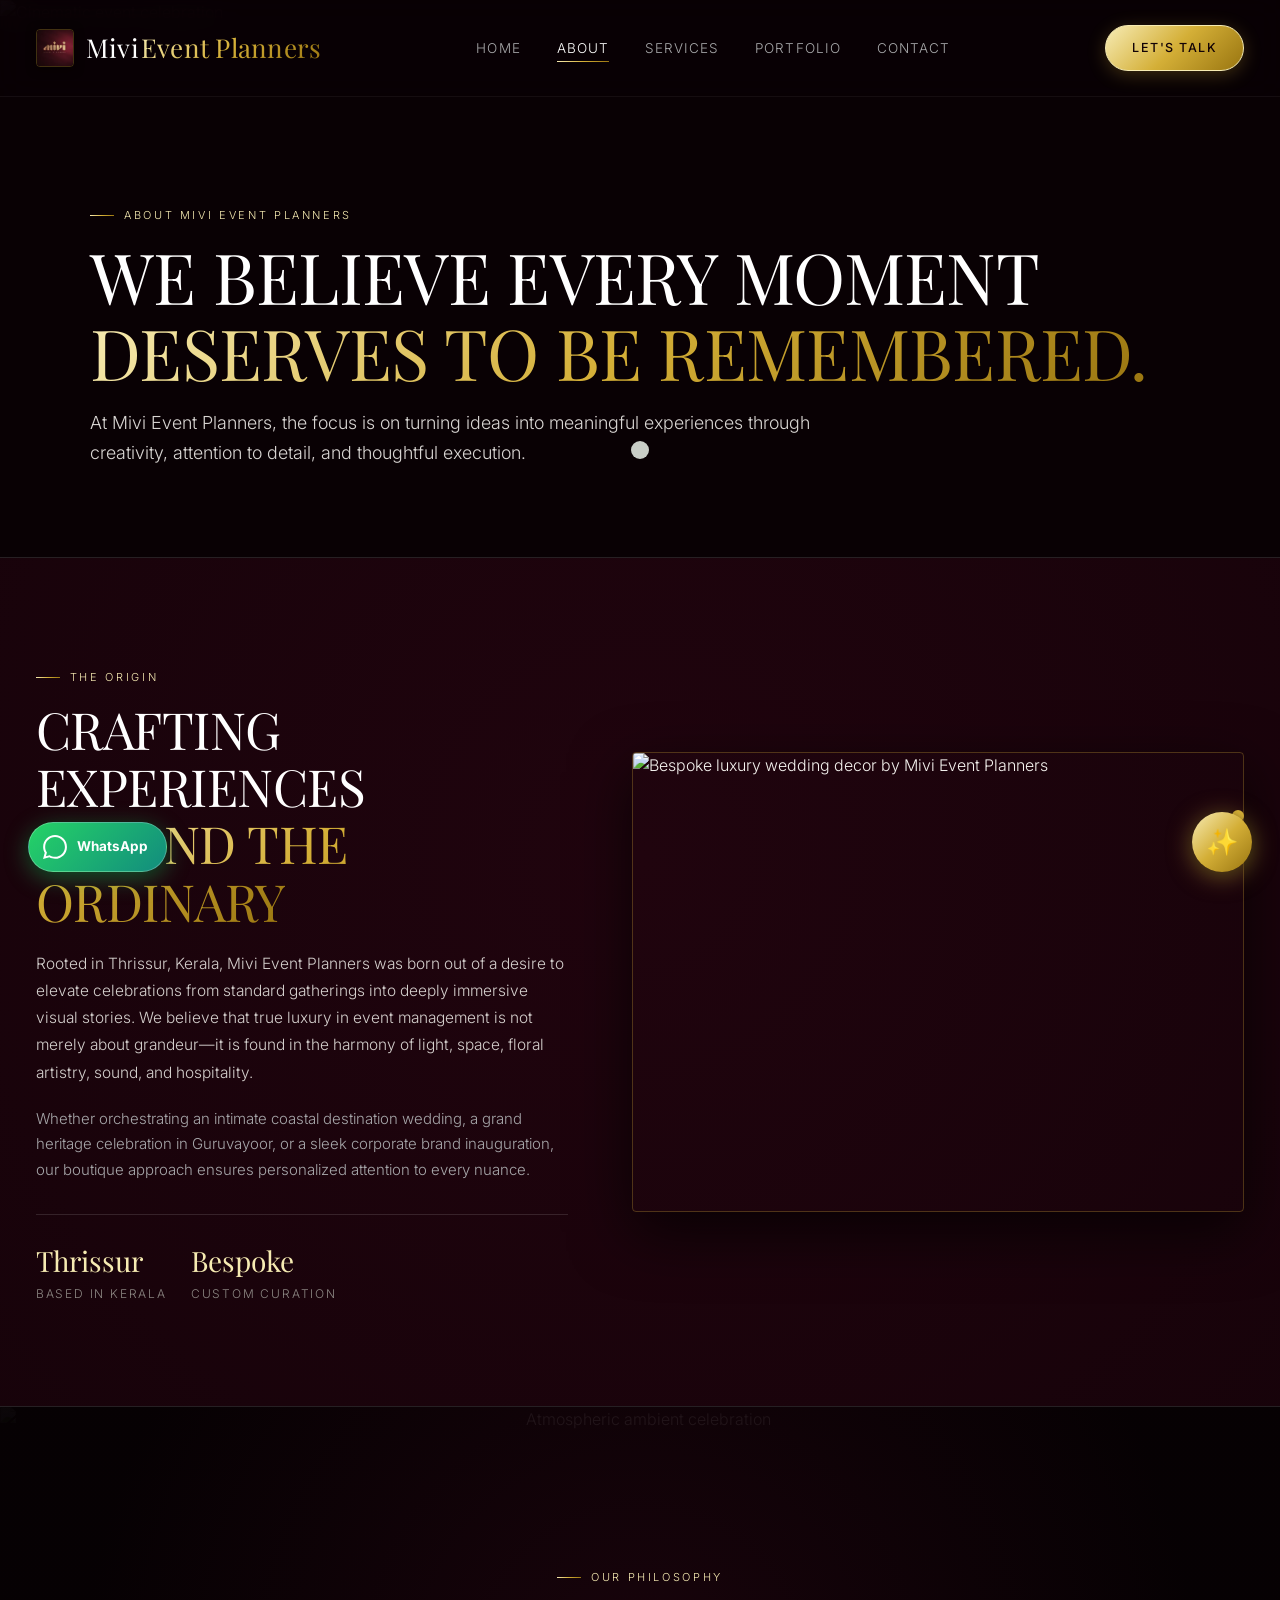
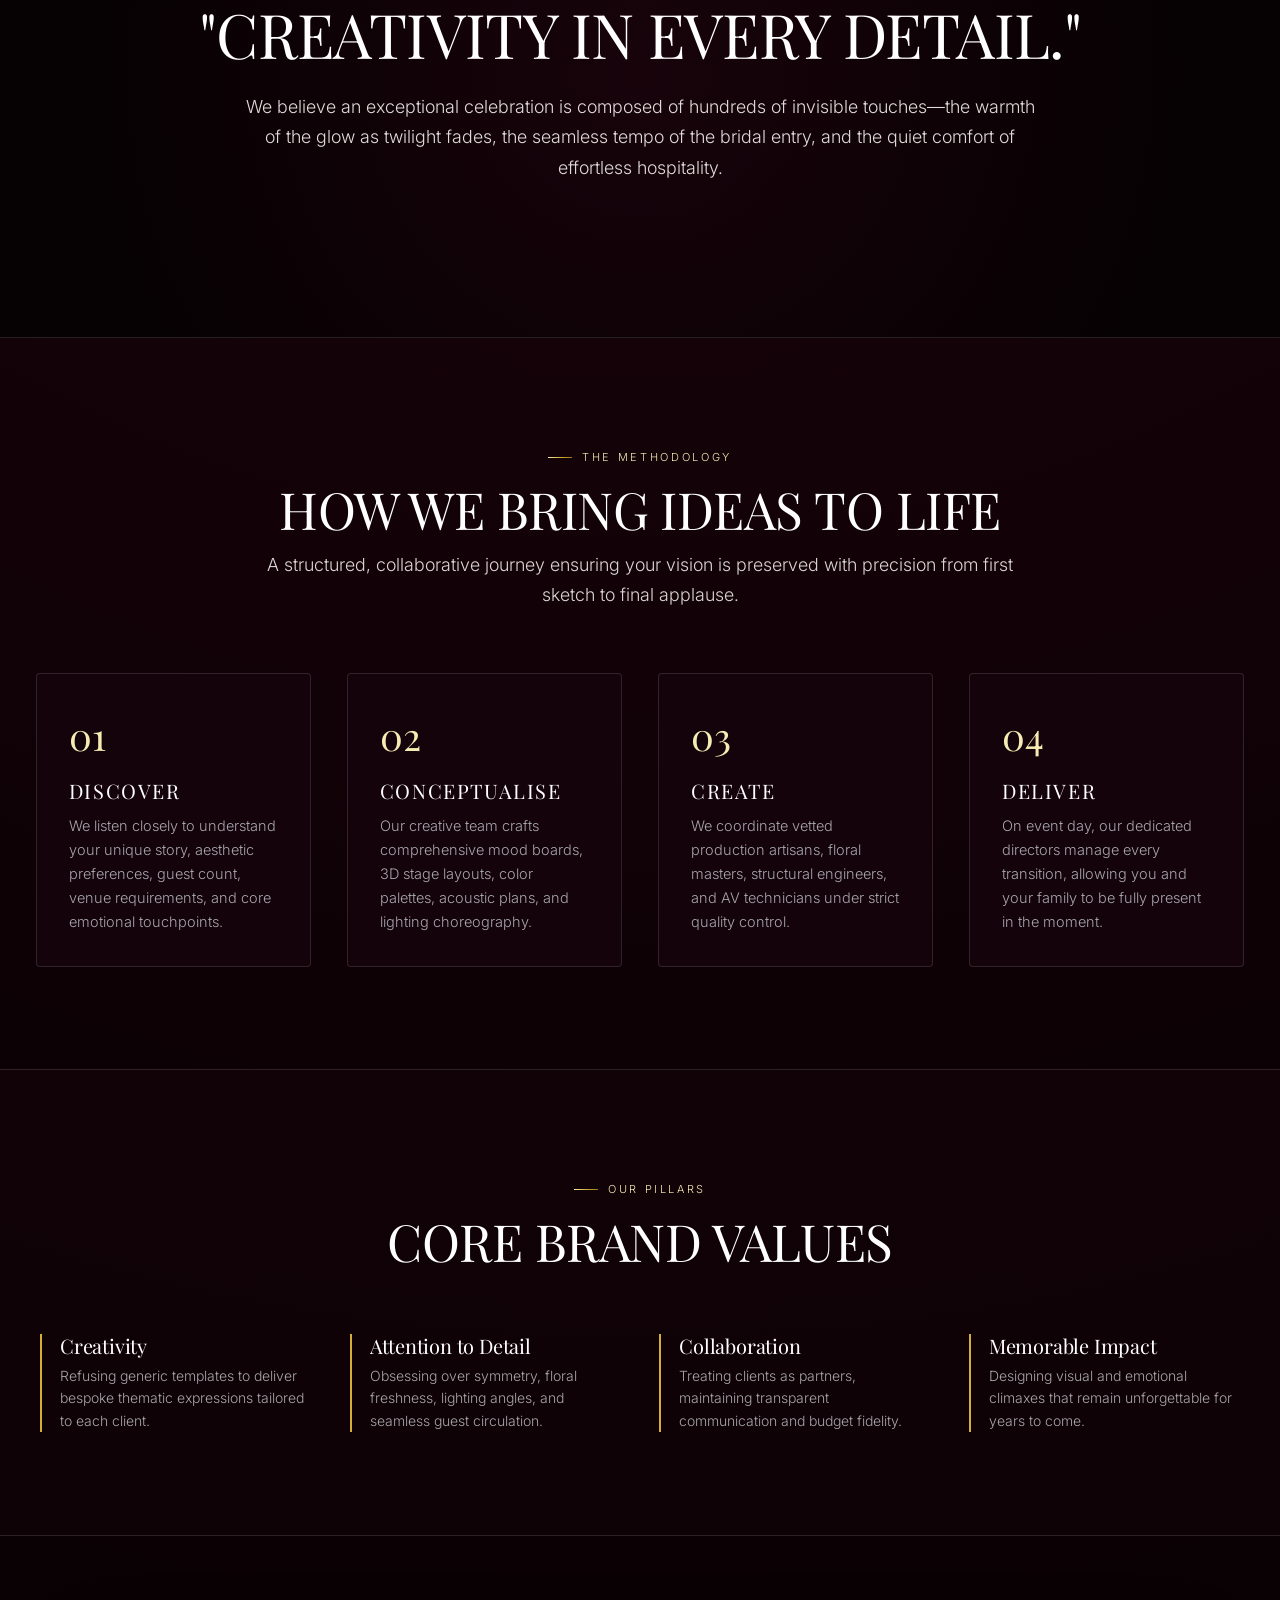
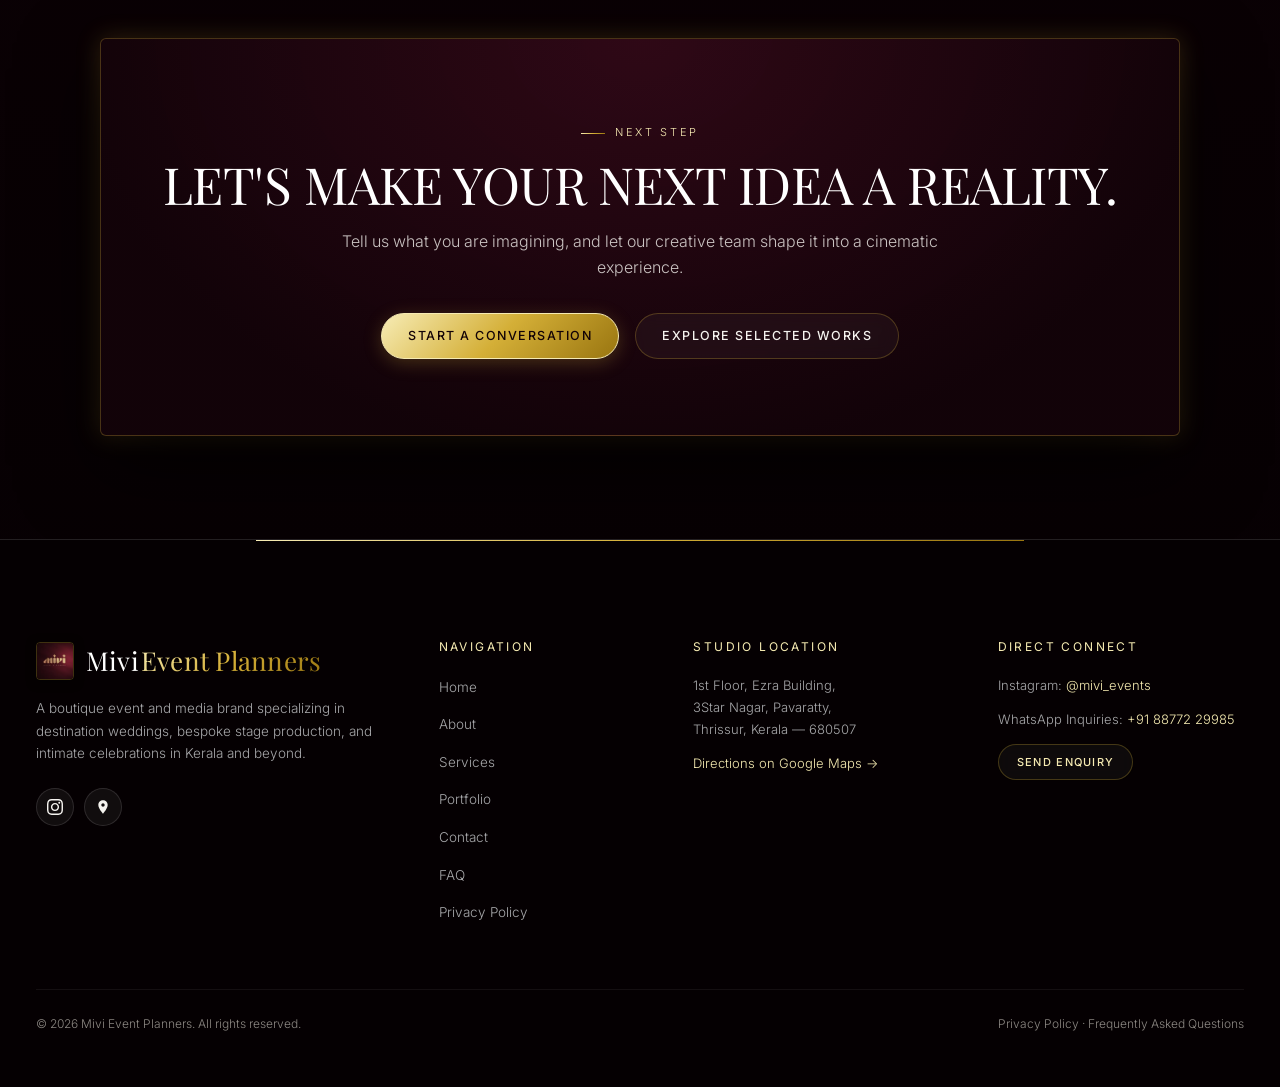
==== commit 3c73df4b: "Update all references from Mivi Events to Mivi Event Planners across entire website" ====
--- a/about.html
+++ b/about.html
@@ -48,9 +48,9 @@
 
   <!-- Global Header -->
   <header class="site-header">
-    <a href="index.html" class="site-logo" aria-label="Mivi Events Home">
-      <img src="logo.png" alt="Mivi Events Logo">
-      <span class="logo-text">Mivi<em>Events</em></span>
+    <a href="index.html" class="site-logo" aria-label="Mivi Event Planners Home">
+      <img src="logo.png" alt="Mivi Event Planners Logo">
+      <span class="logo-text">Mivi<em>Event Planners</em></span>
     </a>
 
     <ul class="nav-links">
@@ -94,9 +94,9 @@
       <img class="hero-bg" src="https://images.unsplash.com/photo-1511795409834-ef04bbd61622?auto=format&fit=crop&w=1920&q=80" alt="Cinematic event celebration">
       <div class="hero-overlay"></div>
       <div class="page-hero-content">
-        <span class="eyebrow">About Mivi Events</span>
+        <span class="eyebrow">About Mivi Event Planners</span>
         <h1>WE BELIEVE EVERY MOMENT<br><span class="gold-text">DESERVES TO BE REMEMBERED.</span></h1>
-        <p class="lead">At Mivi Events, the focus is on turning ideas into meaningful experiences through creativity, attention to detail, and thoughtful execution.</p>
+        <p class="lead">At Mivi Event Planners, the focus is on turning ideas into meaningful experiences through creativity, attention to detail, and thoughtful execution.</p>
       </div>
     </section>
 
@@ -107,7 +107,7 @@
           <span class="eyebrow">The Origin</span>
           <h2>CRAFTING EXPERIENCES<br><span class="gold-text">BEYOND THE ORDINARY</span></h2>
           <p style="margin: 20px 0; font-size: 15.5px; line-height: 1.75; color: rgba(245,243,239,0.85);">
-            Rooted in Thrissur, Kerala, Mivi Events was born out of a desire to elevate celebrations from standard gatherings into deeply immersive visual stories. We believe that true luxury in event management is not merely about grandeur—it is found in the harmony of light, space, floral artistry, sound, and hospitality.
+            Rooted in Thrissur, Kerala, Mivi Event Planners was born out of a desire to elevate celebrations from standard gatherings into deeply immersive visual stories. We believe that true luxury in event management is not merely about grandeur—it is found in the harmony of light, space, floral artistry, sound, and hospitality.
           </p>
           <p style="font-size: 15px; line-height: 1.7; color: var(--ink-secondary);">
             Whether orchestrating an intimate coastal destination wedding, a grand heritage celebration in Guruvayoor, or a sleek corporate brand inauguration, our boutique approach ensures personalized attention to every nuance.
@@ -124,7 +124,7 @@
           </div>
         </div>
         <div class="split-visual">
-          <img src="https://images.unsplash.com/photo-1519741497674-611481863552?auto=format&fit=crop&w=1200&q=80" alt="Bespoke luxury wedding decor by Mivi Events">
+          <img src="https://images.unsplash.com/photo-1519741497674-611481863552?auto=format&fit=crop&w=1200&q=80" alt="Bespoke luxury wedding decor by Mivi Event Planners">
         </div>
       </div>
     </section>
@@ -231,8 +231,8 @@
     <div class="footer-top">
       <div class="footer-brand">
         <a href="index.html" class="site-logo">
-          <img src="logo.png" alt="Mivi Events Logo">
-          <span class="logo-text">Mivi<em>Events</em></span>
+          <img src="logo.png" alt="Mivi Event Planners Logo">
+          <span class="logo-text">Mivi<em>Event Planners</em></span>
         </a>
         <p>A boutique event and media brand specializing in destination weddings, bespoke stage production, and intimate celebrations in Kerala and beyond.</p>
         <div class="social-links">
@@ -277,7 +277,7 @@
     </div>
 
     <div class="footer-bottom">
-      <div>&copy; 2026 Mivi Events. All rights reserved.</div>
+      <div>&copy; 2026 Mivi Event Planners. All rights reserved.</div>
       <div><a href="privacy-policy.html">Privacy Policy</a> · <a href="faq.html">Frequently Asked Questions</a></div>
     </div>
   </footer>
--- a/css/style.css
+++ b/css/style.css
@@ -86,6 +86,13 @@
   padding: 0;
 }
 
+html, body {
+  overflow-x: hidden !important;
+  max-width: 100% !important;
+  width: 100% !important;
+  position: relative;
+}
+
 html {
   background: var(--bg-dark);
   color: var(--ink);
@@ -93,10 +100,15 @@
   font-weight: 300;
   font-size: 16px;
   line-height: 1.6;
-  scrollbar-gutter: stable;
   scroll-behavior: smooth;
   -webkit-font-smoothing: antialiased;
   -moz-osx-font-smoothing: grayscale;
+}
+
+@media (max-width: 768px) {
+  html {
+    scrollbar-gutter: auto;
+  }
 }
 
 body {
